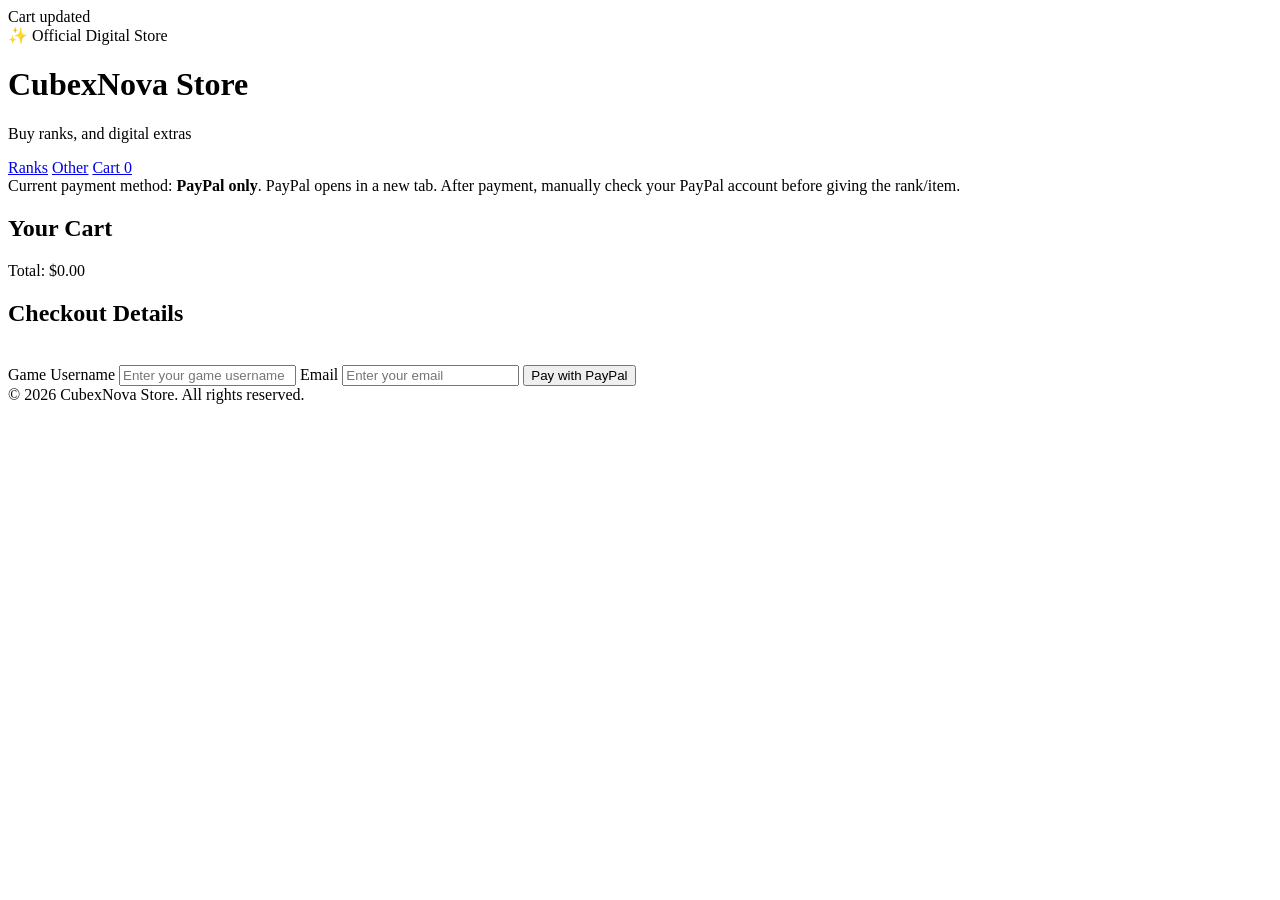
==== cart.html @ 4de6fbf8 "Add initial cart.html structure and content" ====
<!DOCTYPE html>
<html lang="en">
<head>
  <meta charset="UTF-8" />
  <meta name="viewport" content="width=device-width, initial-scale=1.0" />
  <title>CubexNova Store - Cart</title>
  <link rel="stylesheet" href="style.css">
</head>

<body>

  <div class="glow-orb orb-1"></div>
  <div class="glow-orb orb-2"></div>
  <div class="glow-orb orb-3"></div>

  <div class="toast" id="toast">Cart updated</div>

  <header>
    <div class="logo-badge">✨ Official Digital Store</div>
    <h1>CubexNova Store</h1>
    <p>Buy ranks, and digital extras</p>
  </header>

  <nav>
    <a href="index.html">Ranks</a>
    <a href="other.html">Other</a>
    <a href="cart.html" class="active">Cart <span class="cart-count" id="cartCount">0</span></a>
  </nav>

  <main class="container">

    <div class="notice">
      Current payment method: <strong>PayPal only</strong>. PayPal opens in a new tab.
      After payment, manually check your PayPal account before giving the rank/item.
    </div>

    <section>
      <h2 class="section-title">Your Cart</h2>

      <div class="cart" id="cartBox">
        <div id="cartItems"></div>
        <div class="cart-total">Total: $<span id="cartTotal">0.00</span></div>
      </div>

      <div class="checkout-box">
        <h2>Checkout Details</h2>
        <br>

        <label>Game Username</label>
        <input type="text" id="username" placeholder="Enter your game username">

        <label>Email</label>
        <input type="email" id="email" placeholder="Enter your email">

        <button class="pay-paypal" onclick="checkoutPayPal()">
          Pay with PayPal
        </button>
      </div>
    </section>

  </main>

  <footer>
    © 2026 CubexNova Store. All rights reserved.
  </footer>

  <script src="store.js"></script>
</body>
</html>
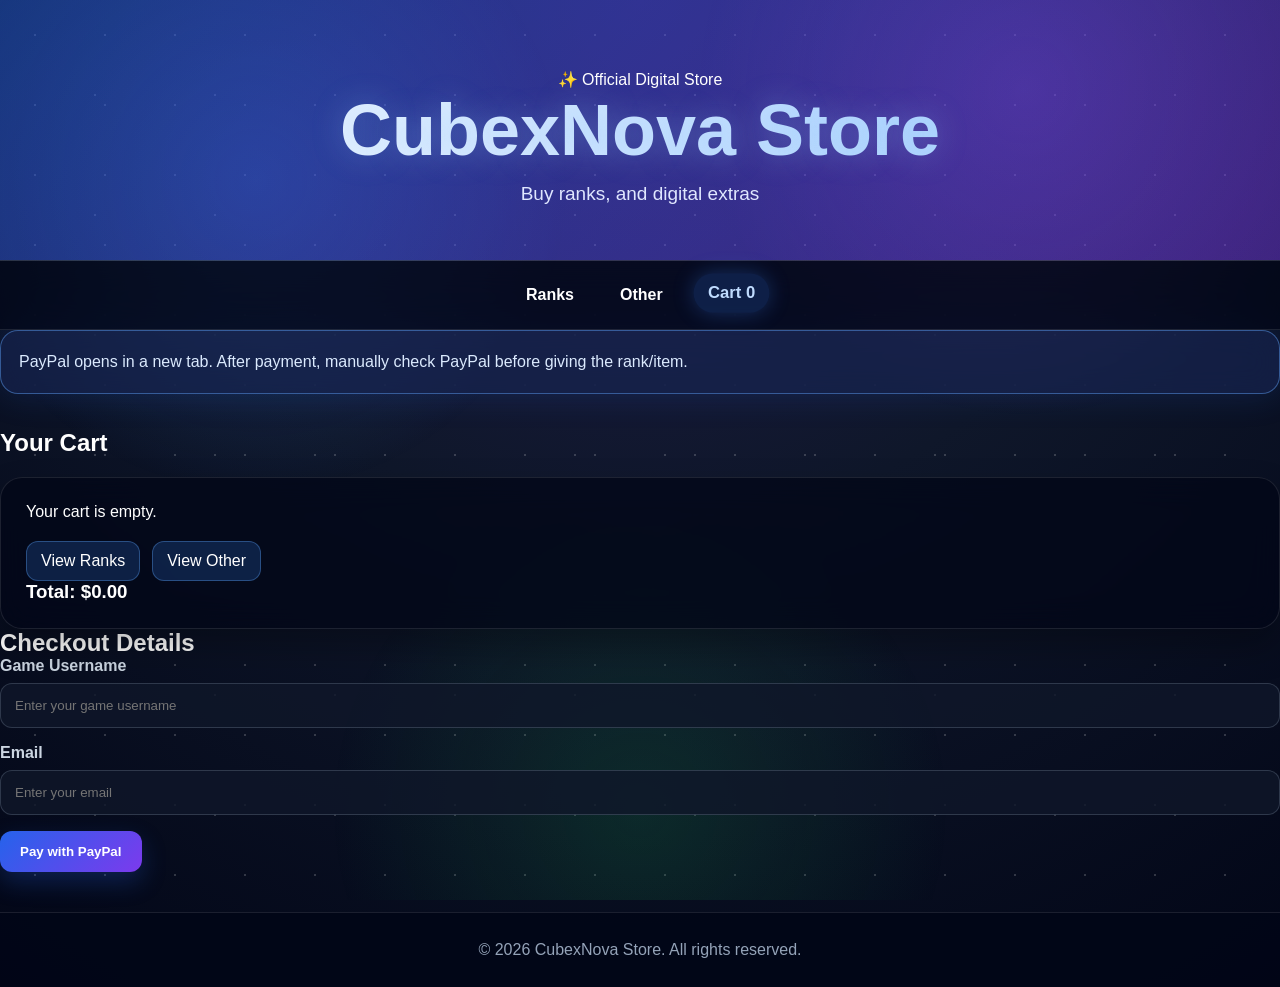
==== commit a6e48486: "Refactor cart.html for improved structure and clarity" ====
--- a/cart.html
+++ b/cart.html
@@ -1,22 +1,16 @@
 <!DOCTYPE html>
 <html lang="en">
 <head>
-  <meta charset="UTF-8" />
-  <meta name="viewport" content="width=device-width, initial-scale=1.0" />
+  <meta charset="UTF-8">
+  <meta name="viewport" content="width=device-width, initial-scale=1.0">
   <title>CubexNova Store - Cart</title>
   <link rel="stylesheet" href="style.css">
 </head>
-
 <body>
-
-  <div class="glow-orb orb-1"></div>
-  <div class="glow-orb orb-2"></div>
-  <div class="glow-orb orb-3"></div>
-
-  <div class="toast" id="toast">Cart updated</div>
+  <div class="toast" id="toast"></div>
 
   <header>
-    <div class="logo-badge">✨ Official Digital Store</div>
+    <div class="badge">✨ Official Digital Store</div>
     <h1>CubexNova Store</h1>
     <p>Buy ranks, and digital extras</p>
   </header>
@@ -24,45 +18,35 @@
   <nav>
     <a href="index.html">Ranks</a>
     <a href="other.html">Other</a>
-    <a href="cart.html" class="active">Cart <span class="cart-count" id="cartCount">0</span></a>
+    <a class="active" href="cart.html">Cart <span id="cartCount">0</span></a>
   </nav>
 
-  <main class="container">
-
+  <main>
     <div class="notice">
-      Current payment method: <strong>PayPal only</strong>. PayPal opens in a new tab.
-      After payment, manually check your PayPal account before giving the rank/item.
+      PayPal opens in a new tab. After payment, manually check PayPal before giving the rank/item.
     </div>
 
-    <section>
-      <h2 class="section-title">Your Cart</h2>
+    <h2>Your Cart</h2>
 
-      <div class="cart" id="cartBox">
-        <div id="cartItems"></div>
-        <div class="cart-total">Total: $<span id="cartTotal">0.00</span></div>
-      </div>
+    <div class="cart">
+      <div id="cartItems"></div>
+      <h3>Total: $<span id="cartTotal">0.00</span></h3>
+    </div>
 
-      <div class="checkout-box">
-        <h2>Checkout Details</h2>
-        <br>
+    <div class="checkout">
+      <h2>Checkout Details</h2>
 
-        <label>Game Username</label>
-        <input type="text" id="username" placeholder="Enter your game username">
+      <label>Game Username</label>
+      <input id="username" type="text" placeholder="Enter your game username">
 
-        <label>Email</label>
-        <input type="email" id="email" placeholder="Enter your email">
+      <label>Email</label>
+      <input id="email" type="email" placeholder="Enter your email">
 
-        <button class="pay-paypal" onclick="checkoutPayPal()">
-          Pay with PayPal
-        </button>
-      </div>
-    </section>
-
+      <button class="paypal" onclick="checkoutPayPal()">Pay with PayPal</button>
+    </div>
   </main>
 
-  <footer>
-    © 2026 CubexNova Store. All rights reserved.
-  </footer>
+  <footer>© 2026 CubexNova Store. All rights reserved.</footer>
 
   <script src="store.js"></script>
 </body>
--- a/style.css
+++ b/style.css
@@ -0,0 +1,570 @@
+* {
+  box-sizing: border-box;
+  margin: 0;
+  padding: 0;
+  font-family: Arial, Helvetica, sans-serif;
+}
+
+html {
+  scroll-behavior: smooth;
+}
+
+body {
+  min-height: 100vh;
+  background: radial-gradient(circle at top, #1e1b4b 0%, #0f172a 45%, #020617 100%);
+  color: white;
+  overflow-x: hidden;
+}
+
+body::before {
+  content: "";
+  position: fixed;
+  inset: 0;
+  background-image:
+    radial-gradient(white 1px, transparent 1px),
+    radial-gradient(white 1px, transparent 1px);
+  background-size: 70px 70px, 120px 120px;
+  background-position: 0 0, 35px 35px;
+  opacity: 0.18;
+  animation: starsMove 45s linear infinite;
+  pointer-events: none;
+  z-index: -3;
+}
+
+body::after {
+  content: "";
+  position: fixed;
+  inset: 0;
+  background:
+    radial-gradient(circle at 20% 20%, rgba(59, 130, 246, 0.25), transparent 25%),
+    radial-gradient(circle at 80% 10%, rgba(168, 85, 247, 0.25), transparent 25%),
+    radial-gradient(circle at 50% 90%, rgba(34, 197, 94, 0.15), transparent 30%);
+  pointer-events: none;
+  z-index: -2;
+}
+
+@keyframes starsMove {
+  from {
+    background-position: 0 0, 35px 35px;
+  }
+
+  to {
+    background-position: 900px 900px, 1200px 1200px;
+  }
+}
+
+.glow-orb {
+  position: fixed;
+  width: 280px;
+  height: 280px;
+  border-radius: 50%;
+  filter: blur(70px);
+  opacity: 0.35;
+  z-index: -1;
+  animation: floatOrb 8s ease-in-out infinite alternate;
+}
+
+.orb-1 {
+  background: #2563eb;
+  top: 120px;
+  left: -100px;
+}
+
+.orb-2 {
+  background: #7c3aed;
+  right: -120px;
+  top: 280px;
+  animation-delay: 1.5s;
+}
+
+.orb-3 {
+  background: #22c55e;
+  left: 40%;
+  bottom: -150px;
+  animation-delay: 3s;
+}
+
+@keyframes floatOrb {
+  from {
+    transform: translateY(0) scale(1);
+  }
+
+  to {
+    transform: translateY(-50px) scale(1.15);
+  }
+}
+
+header {
+  position: relative;
+  padding: 70px 20px 55px;
+  text-align: center;
+  overflow: hidden;
+  border-bottom: 1px solid rgba(255,255,255,0.12);
+}
+
+header::before {
+  content: "";
+  position: absolute;
+  inset: 0;
+  background: linear-gradient(135deg, rgba(37, 99, 235, 0.45), rgba(124, 58, 237, 0.45));
+  z-index: -1;
+}
+
+.logo-badge {
+  display: inline-block;
+  background: rgba(255,255,255,0.12);
+  border: 1px solid rgba(255,255,255,0.2);
+  padding: 8px 16px;
+  border-radius: 999px;
+  color: #dbeafe;
+  font-size: 14px;
+  margin-bottom: 18px;
+  backdrop-filter: blur(12px);
+  box-shadow: 0 0 25px rgba(96, 165, 250, 0.35);
+}
+
+header h1 {
+  font-size: clamp(38px, 6vw, 72px);
+  margin-bottom: 12px;
+  background: linear-gradient(90deg, #ffffff, #93c5fd, #c084fc, #ffffff);
+  background-size: 300%;
+  -webkit-background-clip: text;
+  -webkit-text-fill-color: transparent;
+  animation: titleShine 5s linear infinite;
+  text-shadow: 0 0 30px rgba(147, 197, 253, 0.35);
+}
+
+@keyframes titleShine {
+  from {
+    background-position: 0%;
+  }
+
+  to {
+    background-position: 300%;
+  }
+}
+
+header p {
+  color: #e0e7ff;
+  font-size: 19px;
+}
+
+nav {
+  background: rgba(2, 6, 23, 0.72);
+  backdrop-filter: blur(18px);
+  border-bottom: 1px solid rgba(255,255,255,0.1);
+  padding: 15px 20px;
+  display: flex;
+  justify-content: center;
+  gap: 18px;
+  position: sticky;
+  top: 0;
+  z-index: 10;
+}
+
+nav a {
+  color: white;
+  text-decoration: none;
+  font-weight: bold;
+  padding: 10px 14px;
+  border-radius: 999px;
+  transition: 0.45s ease;
+}
+
+nav a:hover,
+nav a.active {
+  color: #bfdbfe;
+  background: rgba(59, 130, 246, 0.18);
+  box-shadow: 0 0 20px rgba(59, 130, 246, 0.3);
+  transform: translateY(-2px) scale(1.04);
+}
+
+.cart-count {
+  background: #22c55e;
+  color: #052e16;
+  padding: 2px 7px;
+  border-radius: 999px;
+  font-size: 13px;
+  margin-left: 4px;
+}
+
+.container {
+  max-width: 1150px;
+  margin: auto;
+  padding: 45px 20px;
+}
+
+.notice {
+  background: rgba(23, 37, 84, 0.65);
+  border: 1px solid rgba(96, 165, 250, 0.45);
+  box-shadow: 0 0 35px rgba(37, 99, 235, 0.18);
+  padding: 18px;
+  border-radius: 18px;
+  margin-bottom: 35px;
+  color: #dbeafe;
+  line-height: 1.6;
+  backdrop-filter: blur(14px);
+}
+
+.section-title {
+  font-size: 32px;
+  margin-bottom: 25px;
+  padding-left: 15px;
+  border-left: 5px solid #60a5fa;
+  text-shadow: 0 0 20px rgba(96, 165, 250, 0.35);
+}
+
+.products {
+  display: grid;
+  grid-template-columns: repeat(auto-fit, minmax(245px, 1fr));
+  gap: 25px;
+  margin-bottom: 50px;
+}
+
+.card {
+  position: relative;
+  overflow: hidden;
+  background: rgba(30, 41, 59, 0.72);
+  border: 1px solid rgba(255,255,255,0.1);
+  border-radius: 22px;
+  padding: 28px;
+  text-align: center;
+  box-shadow: 0 18px 35px rgba(0,0,0,0.35);
+  transition: 0.5s ease;
+  backdrop-filter: blur(16px);
+}
+
+.card::before {
+  content: "";
+  position: absolute;
+  inset: -2px;
+  background: linear-gradient(120deg, transparent, rgba(255,255,255,0.22), transparent);
+  transform: translateX(-120%);
+  transition: 0.8s ease;
+}
+
+.card:hover::before {
+  transform: translateX(120%);
+}
+
+.card:hover {
+  transform: translateY(-9px) scale(1.015);
+  border-color: rgba(147, 197, 253, 0.45);
+  box-shadow: 0 20px 45px rgba(59, 130, 246, 0.22);
+}
+
+.rank-icon {
+  width: 64px;
+  height: 64px;
+  margin: 0 auto 16px;
+  border-radius: 18px;
+  display: grid;
+  place-items: center;
+  font-size: 31px;
+  font-weight: bold;
+  box-shadow: 0 0 28px rgba(255,255,255,0.15);
+  animation: floatIcon 2.8s ease-in-out infinite;
+}
+
+@keyframes floatIcon {
+  0%, 100% {
+    transform: translateY(0);
+  }
+
+  50% {
+    transform: translateY(-7px);
+  }
+}
+
+.gold .rank-icon {
+  background: linear-gradient(135deg, #facc15, #f97316);
+  color: #422006;
+}
+
+.diamond .rank-icon {
+  background: linear-gradient(135deg, #67e8f9, #3b82f6);
+  color: #082f49;
+}
+
+.emerald .rank-icon {
+  background: linear-gradient(135deg, #34d399, #16a34a);
+  color: #052e16;
+}
+
+.cube .rank-icon {
+  background: linear-gradient(135deg, #c084fc, #7c3aed);
+  color: #faf5ff;
+}
+
+.other-icon {
+  background: linear-gradient(135deg, #60a5fa, #22c55e);
+  color: #022c22;
+}
+
+.card h3 {
+  font-size: 25px;
+  margin-bottom: 12px;
+  color: #93c5fd;
+}
+
+.gold h3 {
+  color: #facc15;
+}
+
+.diamond h3 {
+  color: #67e8f9;
+}
+
+.emerald h3 {
+  color: #34d399;
+}
+
+.cube h3 {
+  color: #c084fc;
+}
+
+.card p {
+  color: #cbd5e1;
+  margin-bottom: 18px;
+  line-height: 1.55;
+}
+
+.price {
+  font-size: 30px;
+  font-weight: bold;
+  color: #22c55e;
+  margin-bottom: 20px;
+  text-shadow: 0 0 18px rgba(34, 197, 94, 0.35);
+}
+
+button {
+  position: relative;
+  overflow: hidden;
+  background: linear-gradient(135deg, #2563eb, #7c3aed);
+  color: white;
+  border: none;
+  padding: 13px 20px;
+  border-radius: 12px;
+  cursor: pointer;
+  font-weight: bold;
+  transition:
+    transform 0.65s cubic-bezier(0.22, 1, 0.36, 1),
+    box-shadow 0.65s ease,
+    background 0.65s ease,
+    color 0.65s ease;
+  box-shadow: 0 10px 25px rgba(37, 99, 235, 0.25);
+}
+
+button::after {
+  content: "";
+  position: absolute;
+  top: 0;
+  left: -80%;
+  width: 55%;
+  height: 100%;
+  background: linear-gradient(90deg, transparent, rgba(255,255,255,0.45), transparent);
+  transform: skewX(-20deg);
+  transition: 0.75s ease;
+}
+
+button:hover::after {
+  left: 125%;
+}
+
+button:hover {
+  transform: translateY(-7px) scale(1.07);
+  box-shadow: 0 20px 42px rgba(96, 165, 250, 0.45);
+}
+
+button:active {
+  transform: scale(0.97);
+  transition: transform 0.15s ease;
+}
+
+.added-btn {
+  background: linear-gradient(135deg, #22c55e, #86efac) !important;
+  color: #052e16 !important;
+}
+
+.cart {
+  background: rgba(2, 6, 23, 0.72);
+  border: 1px solid rgba(255,255,255,0.1);
+  border-radius: 22px;
+  padding: 25px;
+  margin-top: 20px;
+  transition: 0.3s;
+  backdrop-filter: blur(16px);
+  box-shadow: 0 18px 35px rgba(0,0,0,0.28);
+}
+
+.cart.cart-flash {
+  box-shadow: 0 0 35px rgba(34, 197, 94, 0.65);
+  border: 1px solid #22c55e;
+}
+
+.cart-item {
+  display: flex;
+  justify-content: space-between;
+  align-items: center;
+  border-bottom: 1px solid rgba(148, 163, 184, 0.25);
+  padding: 13px 0;
+  gap: 10px;
+}
+
+.cart-item span {
+  color: #e5e7eb;
+}
+
+.cart-total {
+  font-size: 24px;
+  font-weight: bold;
+  margin-top: 20px;
+  color: #22c55e;
+}
+
+.remove {
+  background: linear-gradient(135deg, #ef4444, #f97316);
+  padding: 8px 11px;
+  border-radius: 9px;
+  box-shadow: none;
+}
+
+.checkout-box {
+  margin-top: 30px;
+  background: rgba(30, 41, 59, 0.72);
+  border: 1px solid rgba(255,255,255,0.1);
+  padding: 28px;
+  border-radius: 22px;
+  backdrop-filter: blur(16px);
+  box-shadow: 0 18px 35px rgba(0,0,0,0.28);
+}
+
+.checkout-box h2 {
+  color: #e0e7ff;
+}
+
+input {
+  width: 100%;
+  padding: 14px;
+  border-radius: 12px;
+  border: 1px solid rgba(148, 163, 184, 0.25);
+  margin: 8px 0 16px;
+  background: rgba(15, 23, 42, 0.8);
+  color: white;
+  outline: none;
+  transition: 0.25s;
+}
+
+input:focus {
+  border-color: #60a5fa;
+  box-shadow: 0 0 20px rgba(96, 165, 250, 0.22);
+}
+
+label {
+  color: #cbd5e1;
+  font-weight: bold;
+}
+
+.pay-paypal {
+  width: 100%;
+  background: linear-gradient(135deg, #ffc439, #fbbf24);
+  color: #111827;
+  font-size: 18px;
+  margin-top: 10px;
+  box-shadow: 0 15px 30px rgba(251, 191, 36, 0.25);
+}
+
+.pay-paypal:hover {
+  box-shadow: 0 22px 44px rgba(251, 191, 36, 0.42);
+}
+
+.toast {
+  position: fixed;
+  top: 88px;
+  right: 20px;
+  background: linear-gradient(135deg, #22c55e, #86efac);
+  color: #052e16;
+  padding: 15px 20px;
+  border-radius: 14px;
+  font-weight: bold;
+  box-shadow: 0 14px 35px rgba(0,0,0,0.38);
+  opacity: 0;
+  transform: translateX(120%) scale(0.95);
+  transition: 0.3s;
+  z-index: 999;
+  max-width: 320px;
+}
+
+.toast.show {
+  opacity: 1;
+  transform: translateX(0) scale(1);
+}
+
+.empty-cart-actions {
+  margin-top: 20px;
+  display: flex;
+  gap: 12px;
+  flex-wrap: wrap;
+}
+
+.empty-cart-actions a {
+  color: white;
+  text-decoration: none;
+  background: rgba(59, 130, 246, 0.2);
+  border: 1px solid rgba(96, 165, 250, 0.35);
+  padding: 10px 14px;
+  border-radius: 12px;
+  transition: 0.3s;
+}
+
+.empty-cart-actions a:hover {
+  background: rgba(59, 130, 246, 0.35);
+  transform: translateY(-2px);
+}
+
+footer {
+  text-align: center;
+  padding: 28px;
+  background: rgba(2, 6, 23, 0.88);
+  color: #94a3b8;
+  margin-top: 40px;
+  border-top: 1px solid rgba(255,255,255,0.1);
+}
+
+@media (max-width: 650px) {
+  header {
+    padding: 55px 15px 45px;
+  }
+
+  nav {
+    gap: 8px;
+    font-size: 14px;
+    padding: 12px 10px;
+  }
+
+  nav a {
+    padding: 8px 10px;
+  }
+
+  .container {
+    padding: 35px 15px;
+  }
+
+  .toast {
+    right: 10px;
+    left: 10px;
+    max-width: none;
+  }
+
+  .cart-item {
+    flex-direction: column;
+    align-items: flex-start;
+  }
+}
+
+@media (prefers-reduced-motion: reduce) {
+  * {
+    animation: none !important;
+    transition: none !important;
+  }
+}
